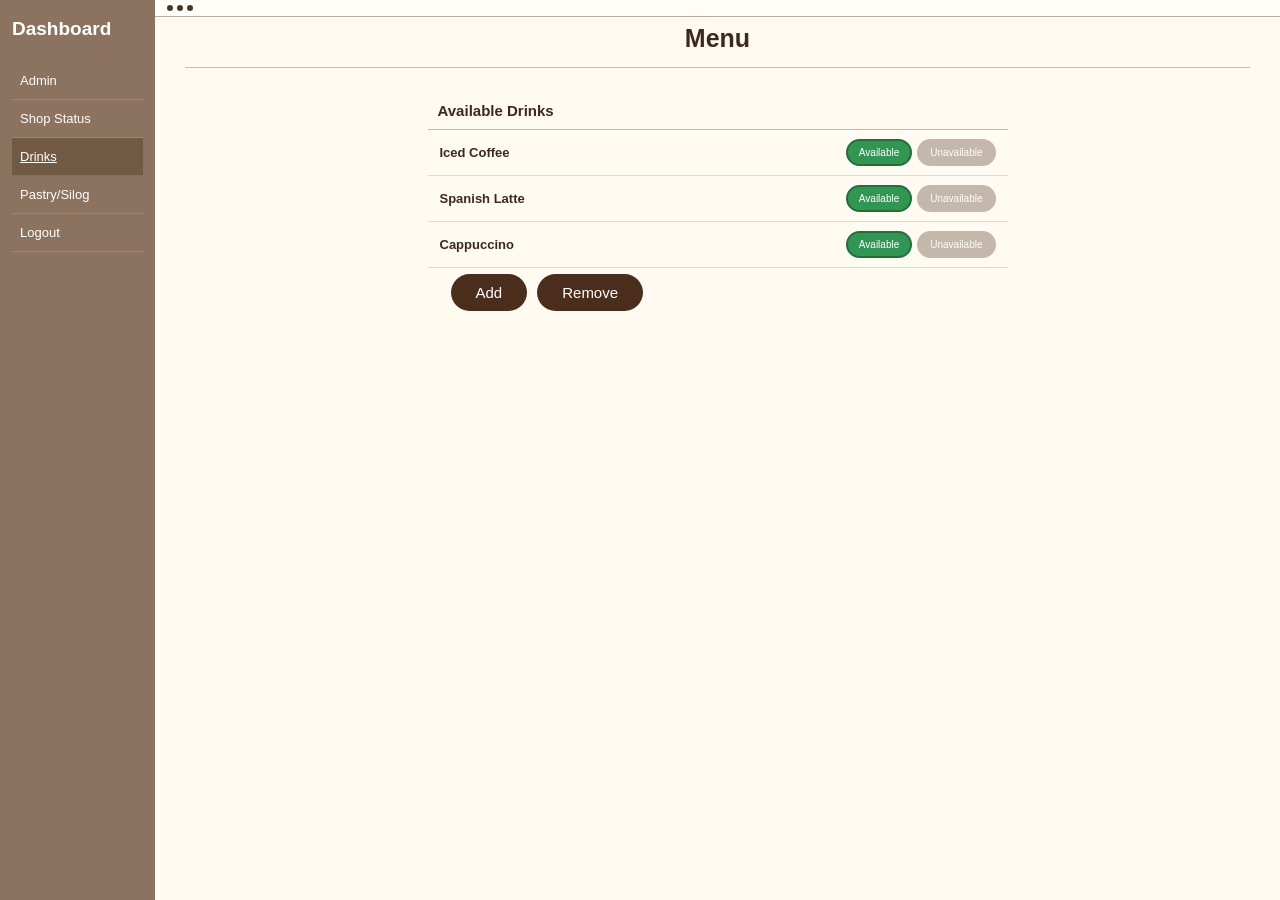
==== drinks.html @ c9c9f6e7 "Organize folder structure with css and images folders" ====
<!DOCTYPE html>
<html lang="en">

<head>
  <meta charset="UTF-8">
  <meta name="viewport" content="width=device-width, initial-scale=1.0">
  <title>Natespresso Cafe | Drinks Availability</title>
<link rel="stylesheet" href="css/style.css">
</head>

<body class="admin-body">
  <div class="admin-shell">
    <aside class="admin-sidebar">
      <h2>Dashboard</h2><a class="" href="dashboard.html">Admin</a><a class="" href="shop-status.html">Shop Status</a><a
        class="active" href="drinks.html">Drinks</a><a class="" href="pastry.html">Pastry/Silog</a><a class=""
        href="#logout-confirmation">Logout</a>
    </aside>
    <main class="admin-content">
      <div class="admin-browser"><span></span><span></span><span></span></div>
      <h1 class="admin-title centered">Menu</h1>
      <section class="admin-menu-list">
        <h2>Available Drinks</h2>

        <div class="availability-admin-row">
          <b>Iced Coffee</b>
          <div class="availability-actions">
            <input class="status-choice" type="radio" name="drinks-1" id="drinks-1-yes" checked>
            <label class="mini-available" for="drinks-1-yes">Available</label>
            <input class="status-choice" type="radio" name="drinks-1" id="drinks-1-no">
            <label class="mini-unavailable" for="drinks-1-no">Unavailable</label>
          </div>
        </div>
        <div class="availability-admin-row">
          <b>Spanish Latte</b>
          <div class="availability-actions">
            <input class="status-choice" type="radio" name="drinks-2" id="drinks-2-yes" checked>
            <label class="mini-available" for="drinks-2-yes">Available</label>
            <input class="status-choice" type="radio" name="drinks-2" id="drinks-2-no">
            <label class="mini-unavailable" for="drinks-2-no">Unavailable</label>
          </div>
        </div>
        <div class="availability-admin-row">
          <b>Cappuccino</b>
          <div class="availability-actions">
            <input class="status-choice" type="radio" name="drinks-3" id="drinks-3-yes" checked>
            <label class="mini-available" for="drinks-3-yes">Available</label>
            <input class="status-choice" type="radio" name="drinks-3" id="drinks-3-no">
            <label class="mini-unavailable" for="drinks-3-no">Unavailable</label>
          </div>
        </div>
        <div class="item-actions">
          <button class="add-btn">Add</button>
          <button class="remove-btn">Remove</button>
        </div>
      </section>
    </main>
  </div>

  <div id="logout-confirmation" class="logout-overlay">
    <div class="logout-dialog">
      <h2>Are you sure?</h2>
      <p>You will be no longer logged in on this website.</p>
      <div class="logout-buttons">
        <a class="logout-cancel" href="#">Cancel</a>
        <a class="logout-yes" href="index.html">Log out</a>
      </div>
    </div>
  </div>
</body>

</html>
---- css/style.css ----
/* CSS layout follows the supplied Natespresso wireframe */
*{box-sizing:border-box}
body{margin:0;font-family:Arial,sans-serif;color:#3f281d;background:#fffaf0;background-image:radial-gradient(#eee9e0 1px,transparent 1px);background-size:20px 20px}
.top{min-height:76px;padding:15px 4%;display:flex;align-items:center;justify-content:space-between;gap:15px;background:#fffaf0;border-bottom:1px solid #d8cdbd}
.brand{font-size:18px;font-weight:bold;white-space:nowrap}.brand span{font-size:13px;font-weight:normal}
nav{display:flex;gap:22px;align-items:center;flex-wrap:wrap}nav a{color:#3f281d;text-decoration:none;font-size:14px;padding:6px 0}nav a:hover,nav a.selected{text-decoration:underline}
.home,.menu-page,.simple-page{width:92%;max-width:1160px;margin:25px auto}
.home-main{min-height:340px;padding:28px;display:flex;align-items:center;gap:35px;background:#fffdf7;border:2px solid #766b5e;border-radius:13px 13px 0 0}
.home-text{flex:1;padding-left:8px}.home-text h1{font-size:36px;line-height:1.25;margin:8px 0 16px}.home-text p{font-size:18px;line-height:1.45;margin-bottom:22px}
.outline{display:inline-block;color:#3f281d;text-decoration:none;border:2px solid #554538;border-radius:7px;padding:7px 23px;background:#fffaf0}
.photo-placeholder{flex:1;height:220px;background:#e6d8c6;border-radius:8px;overflow:hidden}
.photo-placeholder img,.menu-photo img,.about-photo img,.contact-photo img{width:100%;height:100%;object-fit:cover;display:block}
.shop-info{display:flex;justify-content:space-around;align-items:center;gap:15px;flex-wrap:wrap;padding:11px 18px;background:#f0e1ca;border:2px solid #766b5e;border-top:0;border-radius:0 0 13px 13px}.shop-info p{margin:4px}
.green{color:#27934e}.red{color:#b3433c}
.menu-page h1{font-size:29px;margin:10px 5px 15px}.menu-columns{display:grid;grid-template-columns:repeat(3,1fr);gap:20px}
.menu-card{background:#fffdf7;border:2px solid #b5a797;border-radius:10px;padding:10px}.menu-photo{height:190px;background:#e6d8c6;border-radius:7px;overflow:hidden}
.menu-card h2{font-size:18px;text-align:center;margin:12px 0}.menu-items{font-size:13px}.menu-items h3{font-size:14px;margin:12px 0 5px;padding-bottom:4px;border-bottom:1px solid #d7cbbb}.menu-items h3 small{font-size:11px;font-weight:normal}
.menu-items p{display:flex;align-items:center;justify-content:space-between;gap:6px;margin:6px 0;padding-bottom:5px;border-bottom:1px solid #eee8df}.menu-items p span{flex:1}.menu-items b{white-space:nowrap}.menu-items .available,.menu-items .not-available{display:inline-block;white-space:nowrap;padding:4px 8px;font-size:10px}.note{font-size:11px;color:#725e4b}
.availability{margin-top:22px;padding:15px;border:2px solid #b5a797;border-radius:10px;background:#fffdf7}.availability h2{margin:3px 0 12px;font-size:20px}
.availability-row{display:grid;grid-template-columns:repeat(3,1fr);gap:15px}.availability-row div{border:1px solid #d3c7b8;border-radius:8px;padding:13px 8px;background:#f8f1e7;text-align:center;display:flex;flex-direction:column;align-items:center;gap:10px}
.available,.not-available{border-radius:18px;padding:6px 13px;color:white;font-size:12px}.available{background:#319a58}.not-available{background:#b33d35}
.about-layout,.contact-layout{display:flex;align-items:center;gap:28px;padding:28px;min-height:350px;background:#fffdf7;border:2px solid #766b5e;border-radius:12px}
.about-photo,.contact-photo{flex:1;height:400px;background:#e6d8c6;border-radius:14px;overflow:hidden}.about-words{flex:1}.about-words h1,.contact-details h1{font-size:28px}.about-words p{font-size:20px;line-height:1.5}
.contact-details{flex:1;padding:0 18px 0 5px;border-right:1px solid #cbbda9}.contact-details p{line-height:1.5;font-size:15px}
.admin-page{min-height:100vh;display:flex;align-items:center;justify-content:center}.admin-box{width:320px;padding:28px;text-align:center;border:2px solid #766b5e;border-radius:10px;background:#fffdf7}
.admin-box form{display:flex;flex-direction:column;text-align:left;gap:9px}input{padding:9px;border:1px solid #b5a797;border-radius:5px}button{padding:10px;color:white;background:#4b2d1c;border:0;border-radius:5px}
.dashboard{display:flex;min-height:100vh}.dashboard aside{width:220px;padding:25px;color:white;background:#80654e}.dashboard section{flex:1;padding:30px}.dashboard section p{padding:12px;border:1px solid #d6c8b7;background:#fffdf7}
@media(max-width:700px){.top{flex-direction:column}nav{justify-content:center;gap:14px}.home-main,.about-layout,.contact-layout{flex-direction:column;align-items:stretch}.photo-placeholder,.about-photo,.contact-photo{width:100%;height:190px;flex:none}.menu-columns,.availability-row{grid-template-columns:1fr}.contact-details{border-right:0;border-bottom:1px solid #cbbda9;padding-bottom:15px}.dashboard{flex-direction:column}.dashboard aside{width:100%}}

.login-page{min-height:calc(100vh - 76px);display:flex;align-items:center;justify-content:center;padding:25px}
.login-card{width:360px;padding:28px 35px;text-align:center;background:#fffdf7;border:1.5px solid #8c7a68;border-radius:10px;box-shadow:0 2px 5px #d8cbbb}
.login-cup{font-size:42px;margin-bottom:3px}.login-card h1{font-size:22px;margin:4px 0 22px}
.login-card form{display:flex;flex-direction:column;gap:8px;text-align:left}.login-card label{font-size:13px;margin-top:4px}
.login-card input{width:100%;padding:9px 10px;background:#fffaf3}.login-card button{margin:8px auto 0;width:55%;cursor:pointer;background:#80654e}
.admin-body{min-height:100vh}.admin-shell{display:flex;min-height:100vh;background:#fffaf0}
.admin-sidebar{width:155px;flex-shrink:0;padding:18px 12px;background:#8b735f;color:#fff}
.admin-sidebar h2{font-size:19px;margin:0 0 22px}.admin-sidebar a{display:block;color:#fff;text-decoration:none;font-size:13px;padding:11px 8px;border-bottom:1px solid rgba(255,255,255,.13)}
.admin-sidebar a:hover,.admin-sidebar a.active{background:#715943;text-decoration:underline}
.admin-content{position:relative;flex:1;min-width:0;padding:24px 30px 35px}
.admin-browser{position:absolute;left:0;right:0;top:0;height:17px;border-bottom:1px solid #b9ad9f;background:#fffdf7;padding-left:10px}
.admin-browser span{display:inline-block;width:6px;height:6px;margin:5px 2px;background:#4b3528;border-radius:50%}
.admin-topline{display:flex;justify-content:flex-end;font-size:12px;margin:0 0 35px}
.admin-title{font-size:25px;margin:0 0 24px}.admin-title.centered{text-align:center;border-bottom:1px solid #c9bcae;padding-bottom:14px}
.summary-cards{display:flex;gap:18px;justify-content:center;margin:20px auto 30px;max-width:650px}
.summary-card{width:145px;min-height:130px;background:#fffdf7;border:1px solid #d0c2b2;border-radius:5px;display:flex;flex-direction:column;align-items:center;justify-content:center;text-align:center;gap:9px}
.summary-card strong{width:58px;height:58px;border-radius:50%;display:flex;align-items:center;justify-content:center;background:#b76e66;color:#fff;font-size:25px}
.summary-card span{font-size:12px;line-height:1.35}
.history-box{max-width:720px;margin:0 auto;background:#fffdf7;border:1px solid #c8b9a8}.history-box h2{font-size:17px;margin:0;padding:9px 12px;background:#eee3d5}
.history-box p{display:flex;justify-content:space-between;gap:12px;margin:0;padding:9px 12px;border-top:1px solid #e6ddd2;font-size:12px}
.history-box small{white-space:nowrap;color:#806b59}
.status-buttons{display:flex;justify-content:center;gap:22px;margin:65px auto 45px}
.status-buttons a{display:block;width:135px;text-align:center;padding:11px 15px;color:white;text-decoration:none;border-radius:25px;font-weight:bold;font-size:17px}
.status-open{background:#329653}.status-close{background:#d83b4b}.status-buttons .chosen{outline:3px solid #e4c9c4}
.current-status{text-align:right;font-size:12px;margin-top:65px}
.admin-menu-list{max-width:580px;margin:0 auto;background:#fffaf2}.admin-menu-list h2{font-size:15px;margin:0;padding:10px;border-bottom:1px solid #c8b9a8}
.availability-admin-row{display:flex;justify-content:space-between;align-items:center;gap:10px;padding:9px 12px;border-bottom:1px solid #e4d9cb;font-size:13px}
.availability-actions{display:flex;gap:5px}.availability-actions a{padding:5px 9px;border-radius:15px;color:white;text-decoration:none;font-size:10px}
.mini-available{background:#319653}.mini-unavailable{background:#c94b51}
.confirm-note{max-width:280px;margin:0 auto;padding:15px;background:#fffdf7;border:1px solid #8b735f;border-radius:7px;text-align:center;font-size:12px;box-shadow:0 2px 8px #c9bcae}
.confirm-note a{display:inline-block;margin:10px 4px 0;padding:5px 13px;background:#80654e;color:white;text-decoration:none;border-radius:4px}
@media(max-width:650px){.admin-shell{flex-direction:column}.admin-sidebar{width:100%;padding:10px;display:flex;align-items:center;gap:4px;flex-wrap:wrap}
.admin-sidebar h2{width:100%;margin:0 0 5px}.admin-sidebar a{padding:8px 7px;font-size:11px}.admin-content{padding:28px 12px}
.summary-cards{gap:7px}.summary-card{width:32%;min-height:110px}.summary-card strong{width:48px;height:48px}
.availability-admin-row{align-items:flex-start;flex-direction:column}.status-buttons{gap:10px;margin:40px auto}.status-buttons a{width:115px}}


.availability-actions button{border:0;cursor:pointer;font-family:Arial,sans-serif;opacity:.55;transition:opacity .15s, transform .15s}
.availability-actions button.selected{opacity:1;outline:2px solid #4b3528;outline-offset:2px;transform:scale(1.03)}
.availability-actions button:focus{outline:2px solid #4b3528;outline-offset:2px}
.admin-category{font-size:15px;margin:15px 10px 7px;padding-bottom:5px;border-bottom:1px solid #d7cbbb}
.admin-subcategory{font-size:12px;margin:10px 12px 5px;color:#725e4b}
.availability-admin-row b small{font-size:11px;font-weight:normal;color:#806b59;margin-left:5px}
.menu-items .menu-status{display:inline-block;white-space:nowrap;padding:4px 8px;font-size:10px;border-radius:18px;color:white}
.menu-items .menu-status.available{background:#319a58}
.menu-items .menu-status.not-available{background:#b33d35}
@media(max-width:650px){.availability-actions{flex-wrap:wrap}.availability-admin-row{align-items:flex-start}}

.availability-actions {
    display: flex;
    align-items: center;
    gap: 5px;
}
.availability-actions .status-choice {
    position: absolute;
    opacity: 0;
    width: 1px;
    height: 1px;
}
.availability-actions label {
    display: inline-block;
    padding: 6px 11px;
    border-radius: 16px;
    color: #fff;
    font-size: 10px;
    cursor: pointer;
    background: #9a8a7b;
    opacity: .58;
    border: 2px solid transparent;
}
.availability-actions .status-choice:checked + .mini-available {
    background: #319653;
    opacity: 1;
    border-color: #246e3c;
}
.availability-actions .status-choice:checked + .mini-unavailable {
    background: #c94b51;
    opacity: 1;
    border-color: #96343a;
}
.availability-actions .status-choice:focus + label {
    outline: 2px solid #4b3528;
    outline-offset: 2px;
}
@media (max-width: 650px) {
    .availability-actions { flex-wrap: wrap; }
}


.logout-overlay{
  display:none;
  position:fixed;
  inset:0;
  z-index:9999;
  background:rgba(0,0,0,.35);
  align-items:center;
  justify-content:center;
  padding:18px;
}
.logout-overlay:target{display:flex}
.logout-dialog{
  width:100%;
  max-width:520px;
  padding:20px 22px;
  background:#fffdf7;
  border:2px solid #c8b9a8;
  border-radius:12px;
  box-shadow:0 5px 18px rgba(50,30,15,.25);
  color:#3f281d;
}
.logout-dialog h2{font-size:22px;margin:0 0 4px}
.logout-dialog p{font-size:16px;margin:0 0 16px}
.logout-buttons{display:flex;justify-content:flex-end;gap:10px;flex-wrap:wrap}
.logout-buttons a{
  display:inline-block;
  padding:8px 18px;
  border-radius:6px;
  color:white;
  text-decoration:none;
  font-size:15px;
}
.logout-cancel{background:#80654e}
.logout-yes{background:#b3433c}
.logout-buttons a:hover{opacity:.88}
.item-actions {
    display: flex;
    gap: 10px;
    margin-top: 6px;
    margin-left: 23px;
    margin-bottom: 10px;
    position: static;
}

.add-btn,
.remove-btn {
    padding: 10px 25px;
    border: none;
    border-radius: 25px;
    font-size: 15px;
}
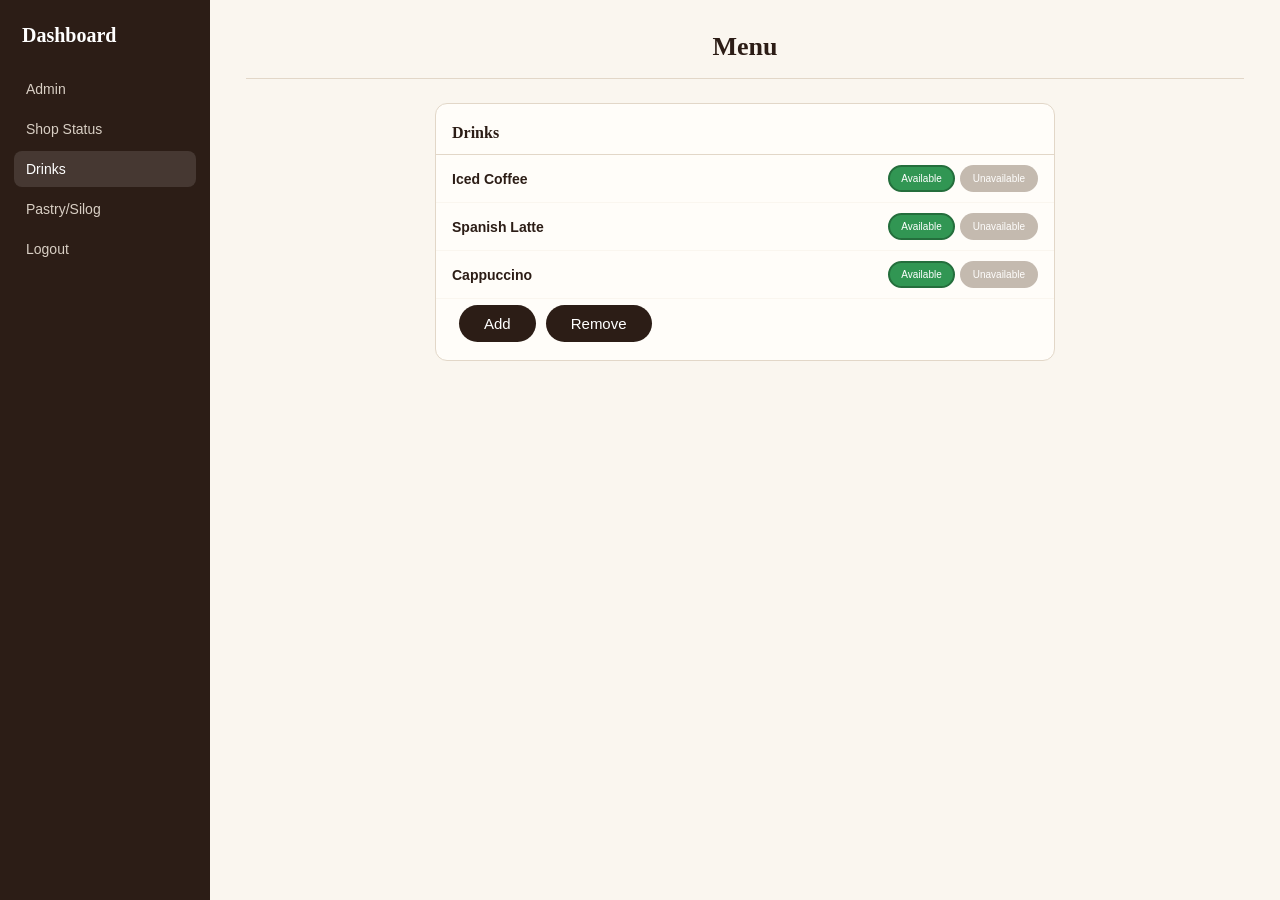
==== commit 2c564266: "Small changes" ====
--- a/drinks.html
+++ b/drinks.html
@@ -19,7 +19,7 @@
       <div class="admin-browser"><span></span><span></span><span></span></div>
       <h1 class="admin-title centered">Menu</h1>
       <section class="admin-menu-list">
-        <h2>Available Drinks</h2>
+        <h2>Drinks</h2>
 
         <div class="availability-admin-row">
           <b>Iced Coffee</b>
--- a/css/style.css
+++ b/css/style.css
@@ -1,169 +1,947 @@
-/* CSS layout follows the supplied Natespresso wireframe */
-*{box-sizing:border-box}
-body{margin:0;font-family:Arial,sans-serif;color:#3f281d;background:#fffaf0;background-image:radial-gradient(#eee9e0 1px,transparent 1px);background-size:20px 20px}
-.top{min-height:76px;padding:15px 4%;display:flex;align-items:center;justify-content:space-between;gap:15px;background:#fffaf0;border-bottom:1px solid #d8cdbd}
-.brand{font-size:18px;font-weight:bold;white-space:nowrap}.brand span{font-size:13px;font-weight:normal}
-nav{display:flex;gap:22px;align-items:center;flex-wrap:wrap}nav a{color:#3f281d;text-decoration:none;font-size:14px;padding:6px 0}nav a:hover,nav a.selected{text-decoration:underline}
-.home,.menu-page,.simple-page{width:92%;max-width:1160px;margin:25px auto}
-.home-main{min-height:340px;padding:28px;display:flex;align-items:center;gap:35px;background:#fffdf7;border:2px solid #766b5e;border-radius:13px 13px 0 0}
-.home-text{flex:1;padding-left:8px}.home-text h1{font-size:36px;line-height:1.25;margin:8px 0 16px}.home-text p{font-size:18px;line-height:1.45;margin-bottom:22px}
-.outline{display:inline-block;color:#3f281d;text-decoration:none;border:2px solid #554538;border-radius:7px;padding:7px 23px;background:#fffaf0}
-.photo-placeholder{flex:1;height:220px;background:#e6d8c6;border-radius:8px;overflow:hidden}
-.photo-placeholder img,.menu-photo img,.about-photo img,.contact-photo img{width:100%;height:100%;object-fit:cover;display:block}
-.shop-info{display:flex;justify-content:space-around;align-items:center;gap:15px;flex-wrap:wrap;padding:11px 18px;background:#f0e1ca;border:2px solid #766b5e;border-top:0;border-radius:0 0 13px 13px}.shop-info p{margin:4px}
-.green{color:#27934e}.red{color:#b3433c}
-.menu-page h1{font-size:29px;margin:10px 5px 15px}.menu-columns{display:grid;grid-template-columns:repeat(3,1fr);gap:20px}
-.menu-card{background:#fffdf7;border:2px solid #b5a797;border-radius:10px;padding:10px}.menu-photo{height:190px;background:#e6d8c6;border-radius:7px;overflow:hidden}
-.menu-card h2{font-size:18px;text-align:center;margin:12px 0}.menu-items{font-size:13px}.menu-items h3{font-size:14px;margin:12px 0 5px;padding-bottom:4px;border-bottom:1px solid #d7cbbb}.menu-items h3 small{font-size:11px;font-weight:normal}
-.menu-items p{display:flex;align-items:center;justify-content:space-between;gap:6px;margin:6px 0;padding-bottom:5px;border-bottom:1px solid #eee8df}.menu-items p span{flex:1}.menu-items b{white-space:nowrap}.menu-items .available,.menu-items .not-available{display:inline-block;white-space:nowrap;padding:4px 8px;font-size:10px}.note{font-size:11px;color:#725e4b}
-.availability{margin-top:22px;padding:15px;border:2px solid #b5a797;border-radius:10px;background:#fffdf7}.availability h2{margin:3px 0 12px;font-size:20px}
-.availability-row{display:grid;grid-template-columns:repeat(3,1fr);gap:15px}.availability-row div{border:1px solid #d3c7b8;border-radius:8px;padding:13px 8px;background:#f8f1e7;text-align:center;display:flex;flex-direction:column;align-items:center;gap:10px}
-.available,.not-available{border-radius:18px;padding:6px 13px;color:white;font-size:12px}.available{background:#319a58}.not-available{background:#b33d35}
-.about-layout,.contact-layout{display:flex;align-items:center;gap:28px;padding:28px;min-height:350px;background:#fffdf7;border:2px solid #766b5e;border-radius:12px}
-.about-photo,.contact-photo{flex:1;height:400px;background:#e6d8c6;border-radius:14px;overflow:hidden}.about-words{flex:1}.about-words h1,.contact-details h1{font-size:28px}.about-words p{font-size:20px;line-height:1.5}
-.contact-details{flex:1;padding:0 18px 0 5px;border-right:1px solid #cbbda9}.contact-details p{line-height:1.5;font-size:15px}
-.admin-page{min-height:100vh;display:flex;align-items:center;justify-content:center}.admin-box{width:320px;padding:28px;text-align:center;border:2px solid #766b5e;border-radius:10px;background:#fffdf7}
-.admin-box form{display:flex;flex-direction:column;text-align:left;gap:9px}input{padding:9px;border:1px solid #b5a797;border-radius:5px}button{padding:10px;color:white;background:#4b2d1c;border:0;border-radius:5px}
-.dashboard{display:flex;min-height:100vh}.dashboard aside{width:220px;padding:25px;color:white;background:#80654e}.dashboard section{flex:1;padding:30px}.dashboard section p{padding:12px;border:1px solid #d6c8b7;background:#fffdf7}
-@media(max-width:700px){.top{flex-direction:column}nav{justify-content:center;gap:14px}.home-main,.about-layout,.contact-layout{flex-direction:column;align-items:stretch}.photo-placeholder,.about-photo,.contact-photo{width:100%;height:190px;flex:none}.menu-columns,.availability-row{grid-template-columns:1fr}.contact-details{border-right:0;border-bottom:1px solid #cbbda9;padding-bottom:15px}.dashboard{flex-direction:column}.dashboard aside{width:100%}}
-
-.login-page{min-height:calc(100vh - 76px);display:flex;align-items:center;justify-content:center;padding:25px}
-.login-card{width:360px;padding:28px 35px;text-align:center;background:#fffdf7;border:1.5px solid #8c7a68;border-radius:10px;box-shadow:0 2px 5px #d8cbbb}
-.login-cup{font-size:42px;margin-bottom:3px}.login-card h1{font-size:22px;margin:4px 0 22px}
-.login-card form{display:flex;flex-direction:column;gap:8px;text-align:left}.login-card label{font-size:13px;margin-top:4px}
-.login-card input{width:100%;padding:9px 10px;background:#fffaf3}.login-card button{margin:8px auto 0;width:55%;cursor:pointer;background:#80654e}
-.admin-body{min-height:100vh}.admin-shell{display:flex;min-height:100vh;background:#fffaf0}
-.admin-sidebar{width:155px;flex-shrink:0;padding:18px 12px;background:#8b735f;color:#fff}
-.admin-sidebar h2{font-size:19px;margin:0 0 22px}.admin-sidebar a{display:block;color:#fff;text-decoration:none;font-size:13px;padding:11px 8px;border-bottom:1px solid rgba(255,255,255,.13)}
-.admin-sidebar a:hover,.admin-sidebar a.active{background:#715943;text-decoration:underline}
-.admin-content{position:relative;flex:1;min-width:0;padding:24px 30px 35px}
-.admin-browser{position:absolute;left:0;right:0;top:0;height:17px;border-bottom:1px solid #b9ad9f;background:#fffdf7;padding-left:10px}
-.admin-browser span{display:inline-block;width:6px;height:6px;margin:5px 2px;background:#4b3528;border-radius:50%}
-.admin-topline{display:flex;justify-content:flex-end;font-size:12px;margin:0 0 35px}
-.admin-title{font-size:25px;margin:0 0 24px}.admin-title.centered{text-align:center;border-bottom:1px solid #c9bcae;padding-bottom:14px}
-.summary-cards{display:flex;gap:18px;justify-content:center;margin:20px auto 30px;max-width:650px}
-.summary-card{width:145px;min-height:130px;background:#fffdf7;border:1px solid #d0c2b2;border-radius:5px;display:flex;flex-direction:column;align-items:center;justify-content:center;text-align:center;gap:9px}
-.summary-card strong{width:58px;height:58px;border-radius:50%;display:flex;align-items:center;justify-content:center;background:#b76e66;color:#fff;font-size:25px}
-.summary-card span{font-size:12px;line-height:1.35}
-.history-box{max-width:720px;margin:0 auto;background:#fffdf7;border:1px solid #c8b9a8}.history-box h2{font-size:17px;margin:0;padding:9px 12px;background:#eee3d5}
-.history-box p{display:flex;justify-content:space-between;gap:12px;margin:0;padding:9px 12px;border-top:1px solid #e6ddd2;font-size:12px}
-.history-box small{white-space:nowrap;color:#806b59}
-.status-buttons{display:flex;justify-content:center;gap:22px;margin:65px auto 45px}
-.status-buttons a{display:block;width:135px;text-align:center;padding:11px 15px;color:white;text-decoration:none;border-radius:25px;font-weight:bold;font-size:17px}
-.status-open{background:#329653}.status-close{background:#d83b4b}.status-buttons .chosen{outline:3px solid #e4c9c4}
-.current-status{text-align:right;font-size:12px;margin-top:65px}
-.admin-menu-list{max-width:580px;margin:0 auto;background:#fffaf2}.admin-menu-list h2{font-size:15px;margin:0;padding:10px;border-bottom:1px solid #c8b9a8}
-.availability-admin-row{display:flex;justify-content:space-between;align-items:center;gap:10px;padding:9px 12px;border-bottom:1px solid #e4d9cb;font-size:13px}
-.availability-actions{display:flex;gap:5px}.availability-actions a{padding:5px 9px;border-radius:15px;color:white;text-decoration:none;font-size:10px}
-.mini-available{background:#319653}.mini-unavailable{background:#c94b51}
-.confirm-note{max-width:280px;margin:0 auto;padding:15px;background:#fffdf7;border:1px solid #8b735f;border-radius:7px;text-align:center;font-size:12px;box-shadow:0 2px 8px #c9bcae}
-.confirm-note a{display:inline-block;margin:10px 4px 0;padding:5px 13px;background:#80654e;color:white;text-decoration:none;border-radius:4px}
-@media(max-width:650px){.admin-shell{flex-direction:column}.admin-sidebar{width:100%;padding:10px;display:flex;align-items:center;gap:4px;flex-wrap:wrap}
-.admin-sidebar h2{width:100%;margin:0 0 5px}.admin-sidebar a{padding:8px 7px;font-size:11px}.admin-content{padding:28px 12px}
-.summary-cards{gap:7px}.summary-card{width:32%;min-height:110px}.summary-card strong{width:48px;height:48px}
-.availability-admin-row{align-items:flex-start;flex-direction:column}.status-buttons{gap:10px;margin:40px auto}.status-buttons a{width:115px}}
-
-
-.availability-actions button{border:0;cursor:pointer;font-family:Arial,sans-serif;opacity:.55;transition:opacity .15s, transform .15s}
-.availability-actions button.selected{opacity:1;outline:2px solid #4b3528;outline-offset:2px;transform:scale(1.03)}
-.availability-actions button:focus{outline:2px solid #4b3528;outline-offset:2px}
-.admin-category{font-size:15px;margin:15px 10px 7px;padding-bottom:5px;border-bottom:1px solid #d7cbbb}
-.admin-subcategory{font-size:12px;margin:10px 12px 5px;color:#725e4b}
-.availability-admin-row b small{font-size:11px;font-weight:normal;color:#806b59;margin-left:5px}
-.menu-items .menu-status{display:inline-block;white-space:nowrap;padding:4px 8px;font-size:10px;border-radius:18px;color:white}
-.menu-items .menu-status.available{background:#319a58}
-.menu-items .menu-status.not-available{background:#b33d35}
-@media(max-width:650px){.availability-actions{flex-wrap:wrap}.availability-admin-row{align-items:flex-start}}
+:root {
+  --bg-cream: #faf6ef;
+  --surface: #fffdf9;
+  --surface-alt: #f2eadf;
+  --coffee-dark: #2c1d16;
+  --coffee-mid: #6e5849;
+  --coffee-light: #9e8a78;
+  --border-soft: #e2d7c8;
+  --green-bg: #e3f1e8;
+  --green-text: #1f6e3d;
+  --red-bg: #fbe8e6;
+  --red-text: #a3332c;
+}
+
+* {
+  box-sizing: border-box;
+}
+
+body {
+  margin: 0;
+  font-family: 'DM Sans', -apple-system, BlinkMacSystemFont, sans-serif;
+  color: var(--coffee-dark);
+  background-color: var(--bg-cream);
+  -webkit-font-smoothing: antialiased;
+}
+
+h1,
+h2,
+.brand {
+  font-family: 'Fraunces', Georgia, serif;
+}
+
+.top {
+  min-height: 76px;
+  padding: 16px 5%;
+  display: flex;
+  align-items: center;
+  justify-content: space-between;
+  gap: 16px;
+  background: var(--surface);
+  border-bottom: 1px solid var(--border-soft);
+}
+
+.brand {
+  font-size: 20px;
+  font-weight: 600;
+  white-space: nowrap;
+}
+
+.brand span {
+  font-family: 'DM Sans', sans-serif;
+  font-size: 13px;
+  font-weight: 400;
+  color: var(--coffee-mid);
+  margin-left: 6px;
+}
+
+nav {
+  display: flex;
+  gap: 26px;
+  align-items: center;
+  flex-wrap: wrap;
+}
+
+nav a {
+  color: var(--coffee-mid);
+  text-decoration: none;
+  font-size: 14px;
+  font-weight: 500;
+  padding: 6px 0;
+  border-bottom: 2px solid transparent;
+  transition: color 0.2s, border-color 0.2s;
+}
+
+nav a:hover,
+nav a.selected {
+  color: var(--coffee-dark);
+  border-bottom-color: var(--coffee-dark);
+}
+
+.home,
+.menu-page,
+.simple-page {
+  width: 92%;
+  max-width: 1120px;
+  margin: 32px auto;
+}
+
+.home-main {
+  min-height: 360px;
+  padding: 36px;
+  display: flex;
+  align-items: center;
+  gap: 40px;
+  background: var(--surface);
+  border: 1px solid var(--border-soft);
+  border-bottom: 0;
+  border-radius: 16px 16px 0 0;
+}
+
+.home-text {
+  flex: 1;
+}
+
+.home-text h1 {
+  font-size: 38px;
+  line-height: 1.2;
+  margin: 0 0 16px;
+}
+
+.home-text p {
+  font-size: 17px;
+  line-height: 1.6;
+  color: var(--coffee-mid);
+  margin-bottom: 26px;
+}
+
+.outline {
+  display: inline-block;
+  color: var(--surface);
+  background: var(--coffee-dark);
+  text-decoration: none;
+  font-weight: 500;
+  font-size: 14px;
+  border-radius: 8px;
+  padding: 11px 24px;
+  transition: background 0.2s, transform 0.15s;
+}
+
+.outline:hover {
+  background: #463025;
+  transform: translateY(-1px);
+}
+
+.photo-placeholder {
+  flex: 1;
+  height: 260px;
+  background: var(--surface-alt);
+  border-radius: 12px;
+  overflow: hidden;
+}
+
+.photo-placeholder img,
+.menu-photo img,
+.about-photo img,
+.contact-photo img {
+  width: 100%;
+  height: 100%;
+  object-fit: cover;
+  display: block;
+}
+
+.shop-info {
+  display: flex;
+  justify-content: space-around;
+  align-items: center;
+  gap: 15px;
+  flex-wrap: wrap;
+  padding: 14px 20px;
+  background: var(--surface-alt);
+  border: 1px solid var(--border-soft);
+  border-radius: 0 0 16px 16px;
+  font-size: 14px;
+}
+
+.shop-info p {
+  margin: 4px;
+}
+
+.green {
+  color: var(--green-text);
+  font-weight: 700;
+}
+
+.red {
+  color: var(--red-text);
+  font-weight: 700;
+}
+
+.menu-page h1 {
+  font-size: 30px;
+  margin: 0 0 20px;
+}
+
+.menu-columns {
+  display: grid;
+  grid-template-columns: repeat(3, 1fr);
+  gap: 24px;
+}
+
+.menu-card {
+  background: var(--surface);
+  border: 1px solid var(--border-soft);
+  border-radius: 14px;
+  padding: 16px;
+  box-shadow: 0 4px 14px rgba(44, 29, 22, 0.03);
+}
+
+.menu-photo {
+  height: 185px;
+  background: var(--surface-alt);
+  border-radius: 10px;
+  overflow: hidden;
+}
+
+.menu-card h2 {
+  font-size: 20px;
+  text-align: center;
+  margin: 16px 0 12px;
+}
+
+.menu-items {
+  font-size: 14px;
+}
+
+.menu-items h3 {
+  font-family: 'DM Sans', sans-serif;
+  font-size: 13px;
+  text-transform: uppercase;
+  letter-spacing: 0.04em;
+  color: var(--coffee-mid);
+  margin: 16px 0 8px;
+  padding-bottom: 6px;
+  border-bottom: 1px solid var(--border-soft);
+}
+
+.menu-items h3 small {
+  font-size: 11px;
+  text-transform: none;
+  letter-spacing: normal;
+  font-weight: 400;
+}
+
+.menu-items p {
+  display: flex;
+  align-items: center;
+  justify-content: space-between;
+  gap: 8px;
+  margin: 8px 0;
+  padding-bottom: 8px;
+  border-bottom: 1px dashed var(--border-soft);
+}
+
+.menu-items p:last-child {
+  border-bottom: 0;
+}
+
+.menu-items p span {
+  flex: 1;
+}
+
+.menu-items b {
+  white-space: nowrap;
+  font-weight: 700;
+}
+
+.note {
+  font-size: 12px;
+  color: var(--coffee-light);
+}
+
+.available,
+.not-available,
+.menu-items .menu-status {
+  display: inline-block;
+  white-space: nowrap;
+  border-radius: 99px;
+  padding: 4px 10px;
+  font-size: 11px;
+  font-weight: 700;
+}
+
+.available,
+.menu-items .menu-status.available {
+  background: var(--green-bg);
+  color: var(--green-text);
+}
+
+.not-available,
+.menu-items .menu-status.not-available {
+  background: var(--red-bg);
+  color: var(--red-text);
+}
+
+.menu-items .available,
+.menu-items .not-available,
+.menu-items .menu-status {
+  padding: 3px 8px;
+  font-size: 10px;
+}
+
+.availability {
+  margin-top: 28px;
+  padding: 20px;
+  border: 1px solid var(--border-soft);
+  border-radius: 14px;
+  background: var(--surface);
+}
+
+.availability h2 {
+  margin: 0 0 14px;
+  font-size: 20px;
+}
+
+.availability-row {
+  display: grid;
+  grid-template-columns: repeat(3, 1fr);
+  gap: 16px;
+}
+
+.availability-row div {
+  border: 1px solid var(--border-soft);
+  border-radius: 10px;
+  padding: 14px 10px;
+  background: var(--bg-cream);
+  text-align: center;
+  display: flex;
+  flex-direction: column;
+  align-items: center;
+  gap: 8px;
+}
+
+.about-layout,
+.contact-layout {
+  display: flex;
+  align-items: center;
+  gap: 36px;
+  padding: 32px;
+  min-height: 360px;
+  background: var(--surface);
+  border: 1px solid var(--border-soft);
+  border-radius: 16px;
+}
+
+.about-photo,
+.contact-photo {
+  flex: 1;
+  height: 380px;
+  background: var(--surface-alt);
+  border-radius: 12px;
+  overflow: hidden;
+}
+
+.about-words {
+  flex: 1;
+}
+
+.about-words h1,
+.contact-details h1 {
+  font-size: 30px;
+  margin-top: 0;
+}
+
+.about-words p {
+  font-size: 17px;
+  line-height: 1.65;
+  color: var(--coffee-mid);
+}
+
+.contact-details {
+  flex: 1;
+  padding: 0 24px 0 0;
+  border-right: 1px solid var(--border-soft);
+}
+
+.contact-details p {
+  line-height: 1.6;
+  font-size: 15px;
+}
+
+input {
+  padding: 10px 12px;
+  border: 1px solid var(--border-soft);
+  border-radius: 8px;
+  font-family: inherit;
+  font-size: 14px;
+  background: var(--bg-cream);
+}
+
+input:focus {
+  outline: 2px solid var(--coffee-mid);
+  border-color: transparent;
+}
+
+button {
+  padding: 10px 16px;
+  color: #fff;
+  background: var(--coffee-dark);
+  border: 0;
+  border-radius: 8px;
+  font-family: inherit;
+  font-weight: 500;
+  cursor: pointer;
+}
+
+.login-page {
+  min-height: calc(100vh - 76px);
+  display: flex;
+  align-items: center;
+  justify-content: center;
+  padding: 25px;
+}
+
+.login-card {
+  width: 370px;
+  padding: 32px;
+  text-align: center;
+  background: var(--surface);
+  border: 1px solid var(--border-soft);
+  border-radius: 16px;
+  box-shadow: 0 8px 24px rgba(44, 29, 22, 0.06);
+}
+
+.login-cup {
+  font-size: 38px;
+  margin-bottom: 4px;
+}
+
+.login-card h1 {
+  font-size: 24px;
+  margin: 4px 0 22px;
+}
+
+.login-card form {
+  display: flex;
+  flex-direction: column;
+  gap: 8px;
+  text-align: left;
+}
+
+.login-card label {
+  font-size: 13px;
+  font-weight: 500;
+  margin-top: 6px;
+}
+
+.login-card input {
+  width: 100%;
+}
+
+.login-card button {
+  margin: 14px auto 0;
+  width: 100%;
+}
+
+.admin-body {
+  min-height: 100vh;
+}
+
+.admin-shell {
+  display: flex;
+  min-height: 100vh;
+  background: var(--bg-cream);
+}
+
+.admin-sidebar {
+  width: 210px;
+  flex-shrink: 0;
+  padding: 24px 14px;
+  background: var(--coffee-dark);
+  color: #fff;
+}
+
+.admin-sidebar h2 {
+  font-size: 20px;
+  margin: 0 0 24px 8px;
+}
+
+.admin-sidebar a {
+  display: block;
+  color: #d9cfc4;
+  text-decoration: none;
+  font-size: 14px;
+  padding: 10px 12px;
+  border-radius: 8px;
+  margin-bottom: 4px;
+  transition: background 0.15s, color 0.15s;
+}
+
+.admin-sidebar a:hover,
+.admin-sidebar a.active {
+  background: rgba(255, 255, 255, 0.12);
+  color: #fff;
+}
+
+.admin-content {
+  position: relative;
+  flex: 1;
+  min-width: 0;
+  padding: 32px 36px 40px;
+}
+
+.admin-browser {
+  display: none;
+}
+
+.admin-topline {
+  display: flex;
+  justify-content: flex-end;
+  font-size: 13px;
+  color: var(--coffee-mid);
+  margin: 0 0 24px;
+}
+
+.admin-title {
+  font-size: 26px;
+  margin: 0 0 24px;
+}
+
+.admin-title.centered {
+  text-align: center;
+  border-bottom: 1px solid var(--border-soft);
+  padding-bottom: 16px;
+}
+
+.summary-cards {
+  display: flex;
+  gap: 20px;
+  justify-content: center;
+  margin: 24px auto 32px;
+  max-width: 680px;
+}
+
+.summary-card {
+  flex: 1;
+  min-height: 135px;
+  background: var(--surface);
+  border: 1px solid var(--border-soft);
+  border-radius: 12px;
+  padding: 16px;
+  display: flex;
+  flex-direction: column;
+  align-items: center;
+  justify-content: center;
+  text-align: center;
+  gap: 10px;
+}
+
+.summary-card strong {
+  width: 52px;
+  height: 52px;
+  border-radius: 50%;
+  display: flex;
+  align-items: center;
+  justify-content: center;
+  background: var(--surface-alt);
+  color: var(--coffee-dark);
+  font-size: 22px;
+}
+
+.summary-card span {
+  font-size: 13px;
+  color: var(--coffee-mid);
+  line-height: 1.35;
+}
+
+.history-box {
+  max-width: 720px;
+  margin: 0 auto;
+  background: var(--surface);
+  border: 1px solid var(--border-soft);
+  border-radius: 12px;
+  overflow: hidden;
+}
+
+.history-box h2 {
+  font-family: 'DM Sans', sans-serif;
+  font-size: 15px;
+  margin: 0;
+  padding: 12px 16px;
+  background: var(--surface-alt);
+}
+
+.history-box p {
+  display: flex;
+  justify-content: space-between;
+  gap: 12px;
+  margin: 0;
+  padding: 11px 16px;
+  border-top: 1px solid var(--border-soft);
+  font-size: 13px;
+}
+
+.history-box small {
+  white-space: nowrap;
+  color: var(--coffee-light);
+}
+
+.status-buttons {
+  display: flex;
+  justify-content: center;
+  gap: 20px;
+  margin: 56px auto 40px;
+}
+
+.status-buttons a {
+  display: block;
+  width: 145px;
+  text-align: center;
+  padding: 12px 16px;
+  color: #fff;
+  text-decoration: none;
+  border-radius: 10px;
+  font-weight: 700;
+  font-size: 16px;
+}
+
+.status-open {
+  background: #287a46;
+}
+
+.status-close {
+  background: #b83b35;
+}
+
+.status-buttons .chosen {
+  outline: 3px solid var(--coffee-dark);
+  outline-offset: 2px;
+}
+
+.current-status {
+  text-align: right;
+  font-size: 13px;
+  color: var(--coffee-mid);
+  margin-top: 56px;
+}
+
+.admin-menu-list {
+  max-width: 620px;
+  margin: 0 auto;
+  background: var(--surface);
+  border: 1px solid var(--border-soft);
+  border-radius: 12px;
+  padding: 8px 0;
+}
+
+.admin-menu-list h2 {
+  font-size: 16px;
+  margin: 0;
+  padding: 12px 16px;
+  border-bottom: 1px solid var(--border-soft);
+}
+
+.admin-category {
+  font-size: 16px;
+  margin: 18px 16px 8px;
+  padding-bottom: 6px;
+  border-bottom: 1px solid var(--border-soft);
+}
+
+.admin-subcategory {
+  font-size: 12px;
+  text-transform: uppercase;
+  letter-spacing: 0.04em;
+  margin: 12px 16px 6px;
+  color: var(--coffee-mid);
+}
+
+.availability-admin-row {
+  display: flex;
+  justify-content: space-between;
+  align-items: center;
+  gap: 12px;
+  padding: 10px 16px;
+  border-bottom: 1px solid var(--bg-cream);
+  font-size: 14px;
+}
+
+.availability-admin-row b small {
+  font-size: 12px;
+  font-weight: 400;
+  color: var(--coffee-light);
+  margin-left: 6px;
+}
 
 .availability-actions {
+  display: flex;
+  gap: 6px;
+}
+
+.availability-actions a,
+.availability-actions button {
+  padding: 5px 11px;
+  border-radius: 99px;
+  color: #fff;
+  text-decoration: none;
+  font-size: 11px;
+  font-weight: 600;
+  border: 0;
+  cursor: pointer;
+  opacity: 0.45;
+  transition: opacity 0.15s, transform 0.15s;
+}
+
+.availability-actions button.selected {
+  opacity: 1;
+  outline: 2px solid var(--coffee-dark);
+  outline-offset: 2px;
+}
+
+.mini-available {
+  background: #287a46;
+}
+
+.mini-unavailable {
+  background: #b83b35;
+}
+
+.confirm-note {
+  max-width: 300px;
+  margin: 20px auto;
+  padding: 18px;
+  background: var(--surface);
+  border: 1px solid var(--border-soft);
+  border-radius: 12px;
+  text-align: center;
+  font-size: 13px;
+  box-shadow: 0 4px 12px rgba(0, 0, 0, 0.05);
+}
+
+.confirm-note a {
+  display: inline-block;
+  margin: 12px 4px 0;
+  padding: 6px 14px;
+  background: var(--coffee-dark);
+  color: #fff;
+  text-decoration: none;
+  border-radius: 6px;
+}
+
+@media (max-width: 700px) {
+  .top {
+    flex-direction: column;
+  }
+
+  nav {
+    justify-content: center;
+    gap: 16px;
+  }
+
+  .home-main,
+  .about-layout,
+  .contact-layout {
+    flex-direction: column;
+    align-items: stretch;
+    padding: 22px;
+  }
+
+  .photo-placeholder,
+  .about-photo,
+  .contact-photo {
+    width: 100%;
+    height: 200px;
+    flex: none;
+  }
+
+  .menu-columns,
+  .availability-row {
+    grid-template-columns: 1fr;
+  }
+
+  .contact-details {
+    border-right: 0;
+    border-bottom: 1px solid var(--border-soft);
+    padding: 0 0 18px 0;
+  }
+}
+
+@media (max-width: 650px) {
+  .admin-shell {
+    flex-direction: column;
+  }
+
+  .admin-sidebar {
+    width: 100%;
+    padding: 12px;
     display: flex;
     align-items: center;
-    gap: 5px;
-}
+    gap: 6px;
+    flex-wrap: wrap;
+  }
+
+  .admin-sidebar h2 {
+    width: 100%;
+    margin: 0 0 8px 4px;
+  }
+
+  .admin-sidebar a {
+    padding: 7px 10px;
+    font-size: 12px;
+  }
+
+  .admin-content {
+    padding: 20px 14px;
+  }
+
+  .summary-cards {
+    gap: 8px;
+  }
+
+  .availability-admin-row {
+    align-items: flex-start;
+    flex-direction: column;
+  }
+
+  .availability-actions {
+    flex-wrap: wrap;
+  }
+
+  .status-buttons {
+    gap: 12px;
+    margin: 36px auto;
+  }
+
+  .status-buttons a {
+    width: 125px;
+  }
+}
+
+.availability-actions {
+  display: flex;
+  align-items: center;
+  gap: 5px;
+}
+
 .availability-actions .status-choice {
-    position: absolute;
-    opacity: 0;
-    width: 1px;
-    height: 1px;
-}
+  position: absolute;
+  opacity: 0;
+  width: 1px;
+  height: 1px;
+}
+
 .availability-actions label {
-    display: inline-block;
-    padding: 6px 11px;
-    border-radius: 16px;
-    color: #fff;
-    font-size: 10px;
-    cursor: pointer;
-    background: #9a8a7b;
-    opacity: .58;
-    border: 2px solid transparent;
-}
-.availability-actions .status-choice:checked + .mini-available {
-    background: #319653;
-    opacity: 1;
-    border-color: #246e3c;
-}
-.availability-actions .status-choice:checked + .mini-unavailable {
-    background: #c94b51;
-    opacity: 1;
-    border-color: #96343a;
-}
-.availability-actions .status-choice:focus + label {
-    outline: 2px solid #4b3528;
-    outline-offset: 2px;
-}
+  display: inline-block;
+  padding: 6px 11px;
+  border-radius: 16px;
+  color: #fff;
+  font-size: 10px;
+  cursor: pointer;
+  background: #9a8a7b;
+  opacity: .58;
+  border: 2px solid transparent;
+}
+
+.availability-actions .status-choice:checked+.mini-available {
+  background: #319653;
+  opacity: 1;
+  border-color: #246e3c;
+}
+
+.availability-actions .status-choice:checked+.mini-unavailable {
+  background: #c94b51;
+  opacity: 1;
+  border-color: #96343a;
+}
+
+.availability-actions .status-choice:focus+label {
+  outline: 2px solid #4b3528;
+  outline-offset: 2px;
+}
+
 @media (max-width: 650px) {
-    .availability-actions { flex-wrap: wrap; }
-}
-
-
-.logout-overlay{
-  display:none;
-  position:fixed;
-  inset:0;
-  z-index:9999;
-  background:rgba(0,0,0,.35);
-  align-items:center;
-  justify-content:center;
-  padding:18px;
-}
-.logout-overlay:target{display:flex}
-.logout-dialog{
-  width:100%;
-  max-width:520px;
-  padding:20px 22px;
-  background:#fffdf7;
-  border:2px solid #c8b9a8;
-  border-radius:12px;
-  box-shadow:0 5px 18px rgba(50,30,15,.25);
-  color:#3f281d;
-}
-.logout-dialog h2{font-size:22px;margin:0 0 4px}
-.logout-dialog p{font-size:16px;margin:0 0 16px}
-.logout-buttons{display:flex;justify-content:flex-end;gap:10px;flex-wrap:wrap}
-.logout-buttons a{
-  display:inline-block;
-  padding:8px 18px;
-  border-radius:6px;
-  color:white;
-  text-decoration:none;
-  font-size:15px;
-}
-.logout-cancel{background:#80654e}
-.logout-yes{background:#b3433c}
-.logout-buttons a:hover{opacity:.88}
+  .availability-actions {
+    flex-wrap: wrap;
+  }
+}
+
+.logout-overlay {
+  display: none;
+  position: fixed;
+  inset: 0;
+  z-index: 9999;
+  background: rgba(0, 0, 0, .35);
+  align-items: center;
+  justify-content: center;
+  padding: 18px;
+}
+
+.logout-overlay:target {
+  display: flex
+}
+
+.logout-dialog {
+  width: 100%;
+  max-width: 520px;
+  padding: 20px 22px;
+  background: #fffdf7;
+  border: 2px solid #c8b9a8;
+  border-radius: 12px;
+  box-shadow: 0 5px 18px rgba(50, 30, 15, .25);
+  color: #3f281d;
+}
+
+.logout-dialog h2 {
+  font-size: 22px;
+  margin: 0 0 4px
+}
+
+.logout-dialog p {
+  font-size: 16px;
+  margin: 0 0 16px
+}
+
+.logout-buttons {
+  display: flex;
+  justify-content: flex-end;
+  gap: 10px;
+  flex-wrap: wrap
+}
+
+.logout-buttons a {
+  display: inline-block;
+  padding: 8px 18px;
+  border-radius: 6px;
+  color: white;
+  text-decoration: none;
+  font-size: 15px;
+}
+
+.logout-cancel {
+  background: #80654e
+}
+
+.logout-yes {
+  background: #b3433c
+}
+
+.logout-buttons a:hover {
+  opacity: .88
+}
+
 .item-actions {
-    display: flex;
-    gap: 10px;
-    margin-top: 6px;
-    margin-left: 23px;
-    margin-bottom: 10px;
-    position: static;
+  display: flex;
+  gap: 10px;
+  margin-top: 6px;
+  margin-left: 23px;
+  margin-bottom: 10px;
+  position: static;
 }
 
 .add-btn,
 .remove-btn {
-    padding: 10px 25px;
-    border: none;
-    border-radius: 25px;
-    font-size: 15px;
-}+  padding: 10px 25px;
+  border: none;
+  border-radius: 25px;
+  font-size: 15px;
+}
